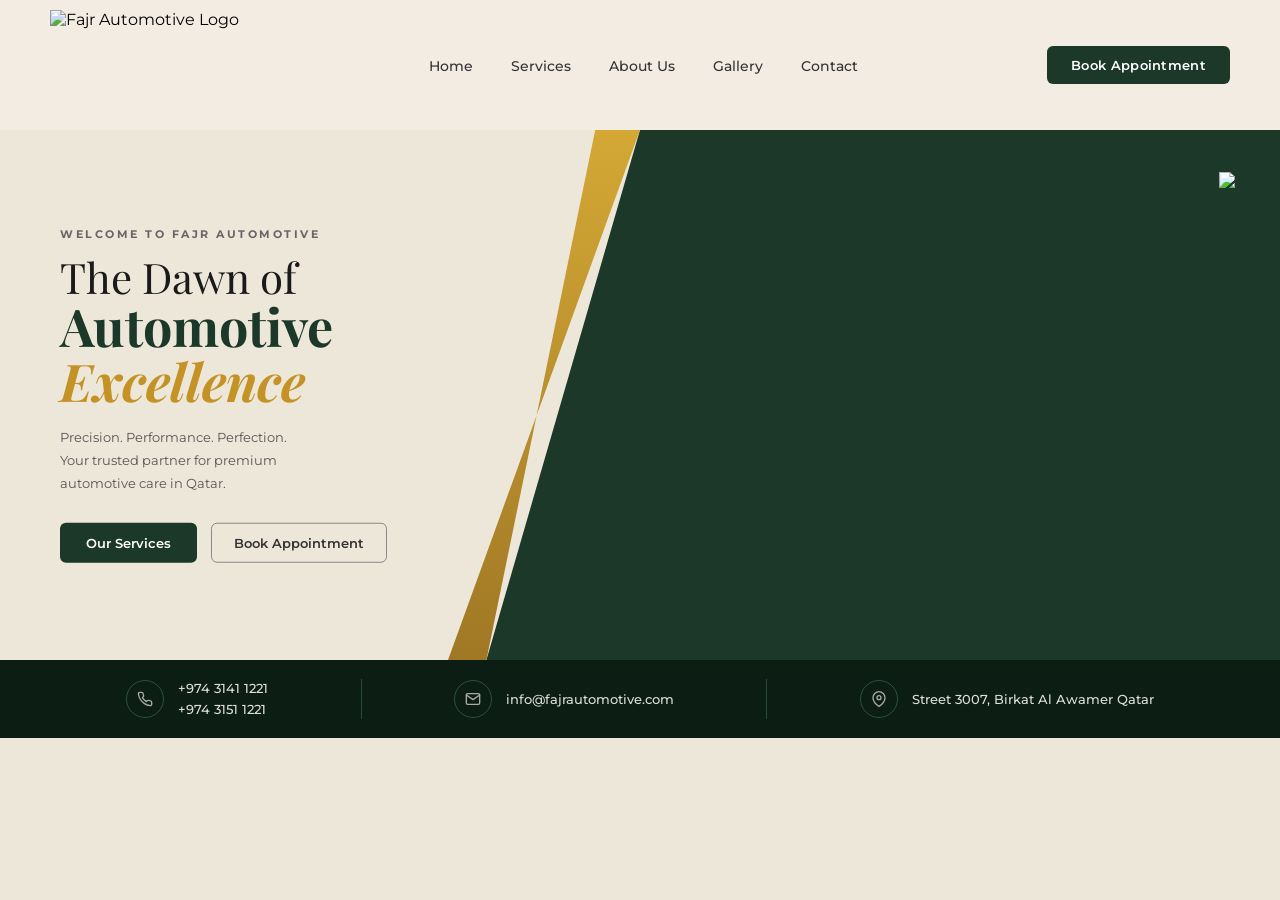
==== index.html @ 4114ae1f "Rename fajr_automotive.html to index.html" ====
<!DOCTYPE html>
<html lang="en">
<head>
    <meta charset="UTF-8">
    <meta name="viewport" content="width=device-width, initial-scale=1.0">
    <title>Fajr Automotive</title>
    <link href="https://fonts.googleapis.com/css2?family=Playfair+Display:ital,wght@0,400;0,700;1,700&family=Montserrat:wght@400;500;600;700&display=swap" rel="stylesheet">
    <style>
        * { margin: 0; padding: 0; box-sizing: border-box; }

        body {
            font-family: 'Montserrat', sans-serif;
            background: #EDE7D9;
        }

        /* ─── NAVBAR ─── */
        .navbar {
            background: #F2ECE2;
            padding: 10px 50px;
            display: flex;
            align-items: center;
            justify-content: space-between;
            box-shadow: 0 1px 6px rgba(0,0,0,0.08);
        }

        .logo-wrapper {
            display: flex;
            align-items: center;
            gap: 10px;
        }


        nav ul {
            list-style: none;
            display: flex;
            gap: 38px;
        }

        nav ul li a {
            text-decoration: none;
            color: #333;
            font-size: 13.5px;
            font-weight: 500;
            transition: color 0.2s;
        }

        nav ul li a:hover { color: #1B3828; }

        .btn-nav-book {
            background: #1B3828;
            color: #fff;
            padding: 11px 24px;
            border: none;
            border-radius: 6px;
            font-size: 13px;
            font-weight: 600;
            font-family: 'Montserrat', sans-serif;
            cursor: pointer;
            letter-spacing: 0.3px;
        }

        /* ─── HERO ─── */
        .hero {
            position: relative;
            height: 530px;
            overflow: hidden;
            background: #EDE7D9;
        }

        /* Dark green panel */
        .hero-bg-dark {
            position: absolute;
            inset: 0;
            background: #1B3828;
            clip-path: polygon(50% 0%, 100% 0%, 100% 100%, 38% 100%);
            z-index: 1;
        }

        /* Car image — blended so dark background vanishes into green panel */
        .hero-car-img {
            position: absolute;
            right: 0;
            bottom: 0;
            height: 92%;
            width: auto;
            z-index: 4;
            object-fit: contain;
            object-position: right bottom;
            mix-blend-mode: lighten;
            filter: contrast(1.15) saturate(1.2) brightness(1.05);
        }

        /* Gold diagonal stripe — steep slant matching dark panel edge */
        .hero-gold-stripe {
            position: absolute;
            inset: 0;
            background: linear-gradient(180deg, #D4A835 0%, #A07825 100%);
            clip-path: polygon(46.5% 0%, 50% 0%, 35% 100%, 38% 100%);
            z-index: 2;
        }

        /* Left text content */
        .hero-content {
            position: absolute;
            top: 50%;
            left: 60px;
            transform: translateY(-50%);
            z-index: 10;
        }

        .hero-welcome {
            font-size: 10.5px;
            font-weight: 700;
            letter-spacing: 2.5px;
            color: #666;
            margin-bottom: 14px;
        }

        .hero-heading { line-height: 1.05; }

        .hero-heading .dawn {
            display: block;
            font-family: 'Playfair Display', serif;
            font-size: 42px;
            font-weight: 400;
            color: #1a1a1a;
        }

        .hero-heading .automotive {
            display: block;
            font-family: 'Playfair Display', serif;
            font-size: 52px;
            font-weight: 700;
            color: #1B3828;
        }

        .hero-heading .excellence {
            display: block;
            font-family: 'Playfair Display', serif;
            font-size: 52px;
            font-weight: 700;
            font-style: italic;
            color: #C49225;
        }

        .hero-desc {
            margin-top: 18px;
            font-size: 13px;
            color: #555;
            line-height: 1.75;
        }

        .hero-buttons {
            margin-top: 28px;
            display: flex;
            gap: 14px;
            align-items: center;
        }

        .btn-services {
            background: #1B3828;
            color: #fff;
            padding: 12px 26px;
            border: none;
            border-radius: 6px;
            font-size: 13px;
            font-weight: 600;
            font-family: 'Montserrat', sans-serif;
            cursor: pointer;
        }

        .btn-book-hero {
            background: transparent;
            color: #333;
            padding: 11px 22px;
            border: 1.5px solid #888;
            border-radius: 6px;
            font-size: 13px;
            font-weight: 600;
            font-family: 'Montserrat', sans-serif;
            cursor: pointer;
        }


        /* ─── FOOTER BAR ─── */
        .footer-bar {
            background: #0C1E14;
            padding: 18px 80px;
            display: flex;
            justify-content: space-around;
            align-items: center;
        }

        .footer-item {
            display: flex;
            align-items: center;
            gap: 14px;
            color: #fff;
        }

        .footer-icon-wrap {
            width: 38px;
            height: 38px;
            border: 1px solid #2E5040;
            border-radius: 50%;
            display: flex;
            align-items: center;
            justify-content: center;
            color: #aaa;
            flex-shrink: 0;
        }

        .footer-item-text {
            font-size: 13px;
            font-weight: 500;
            color: #ddd;
        }

        .footer-sep {
            width: 1px;
            height: 40px;
            background: #2A4A38;
        }
    </style>
</head>
<body>

<!-- ═══════════════ NAVBAR ═══════════════ -->
<header class="navbar">

    <!-- Logo -->
    <div class="logo-wrapper">
        <img src="logo.jpg" alt="Fajr Automotive Logo" style="height: 110px; width: auto; image-rendering: -webkit-optimize-contrast; image-rendering: crisp-edges;">
    </div>

    <!-- Nav links -->
    <nav>
        <ul>
            <li><a href="#">Home</a></li>
            <li><a href="#">Services</a></li>
            <li><a href="#">About Us</a></li>
            <li><a href="#">Gallery</a></li>
            <li><a href="#">Contact</a></li>
        </ul>
    </nav>

    <button class="btn-nav-book">Book Appointment</button>
</header>

<!-- ═══════════════ HERO ═══════════════ -->
<section class="hero">
    <div class="hero-bg-dark"></div>
    <div class="hero-gold-stripe"></div>

    <!-- Text content -->
    <div class="hero-content">
        <p class="hero-welcome">WELCOME TO FAJR AUTOMOTIVE</p>
        <h1 class="hero-heading">
            <span class="dawn">The Dawn of</span>
            <span class="automotive">Automotive</span>
            <span class="excellence">Excellence</span>
        </h1>
        <p class="hero-desc">
            Precision. Performance. Perfection.<br>
            Your trusted partner for premium<br>
            automotive care in Qatar.
        </p>
        <div class="hero-buttons">
            <button class="btn-services">Our Services</button>
            <button class="btn-book-hero">Book Appointment</button>
        </div>
    </div>


    <img class="hero-car-img" src="bmw.jpg" alt="BMW">

</section>

<!-- ═══════════════ FOOTER BAR ═══════════════ -->
<div class="footer-bar">

    <div class="footer-item">
        <div class="footer-icon-wrap">
            <svg width="16" height="16" viewBox="0 0 24 24" fill="none"
                 stroke="currentColor" stroke-width="2" stroke-linecap="round" stroke-linejoin="round">
                <path d="M22 16.92v3a2 2 0 01-2.18 2 19.79 19.79 0 01-8.63-3.07
                         A19.5 19.5 0 015.13 12.72 19.79 19.79 0 012.06 4.11
                         A2 2 0 014.11 2h3a2 2 0 012 1.72c.127.96.361 1.903.7 2.81
                         a2 2 0 01-.45 2.11L8.09 9.91a16 16 0 006 6l1.27-1.27
                         a2 2 0 012.11-.45c.907.339 1.85.573 2.81.7A2 2 0 0122 16.92z"/>
            </svg>
        </div>
        <span class="footer-item-text" style="display:flex; flex-direction:column; line-height:1.6;">
            <span>+974 3141 1221</span>
            <span>+974 3151 1221</span>
        </span>
    </div>

    <div class="footer-sep"></div>

    <div class="footer-item">
        <div class="footer-icon-wrap">
            <svg width="16" height="16" viewBox="0 0 24 24" fill="none"
                 stroke="currentColor" stroke-width="2" stroke-linecap="round" stroke-linejoin="round">
                <path d="M4 4h16c1.1 0 2 .9 2 2v12c0 1.1-.9 2-2 2H4
                         c-1.1 0-2-.9-2-2V6c0-1.1.9-2 2-2z"/>
                <polyline points="22,6 12,13 2,6"/>
            </svg>
        </div>
        <span class="footer-item-text">info@fajrautomotive.com</span>
    </div>

    <div class="footer-sep"></div>

    <div class="footer-item">
        <div class="footer-icon-wrap">
            <svg width="16" height="16" viewBox="0 0 24 24" fill="none"
                 stroke="currentColor" stroke-width="2" stroke-linecap="round" stroke-linejoin="round">
                <path d="M21 10c0 7-9 13-9 13S3 17 3 10a9 9 0 0118 0z"/>
                <circle cx="12" cy="10" r="3"/>
            </svg>
        </div>
        <span class="footer-item-text">Street 3007, Birkat Al Awamer Qatar</span>
    </div>

</div>

</body>
</html>
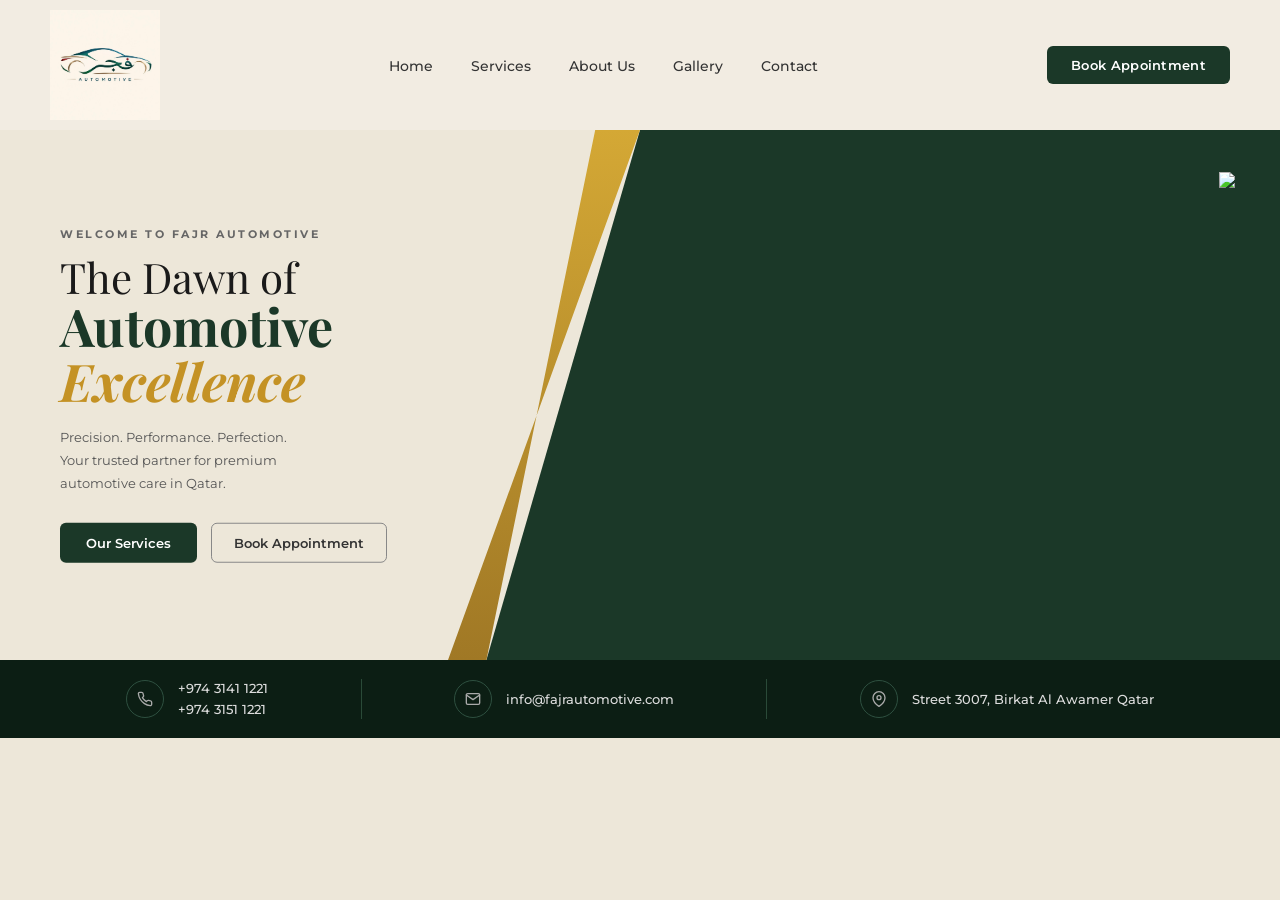
==== commit 83eb3b79: "Update index.html" ====
--- a/index.html
+++ b/index.html
@@ -230,7 +230,7 @@
 
     <!-- Logo -->
     <div class="logo-wrapper">
-        <img src="logo.jpg" alt="Fajr Automotive Logo" style="height: 110px; width: auto; image-rendering: -webkit-optimize-contrast; image-rendering: crisp-edges;">
+        <img src="logo.jpeg" alt="Fajr Automotive Logo" style="height: 110px; width: auto; image-rendering: -webkit-optimize-contrast; image-rendering: crisp-edges;">
     </div>
 
     <!-- Nav links -->
@@ -272,7 +272,7 @@
     </div>
 
 
-    <img class="hero-car-img" src="bmw.jpg" alt="BMW">
+    <img class="hero-car-img" src="bmw.jpeg" alt="BMW">
 
 </section>
 
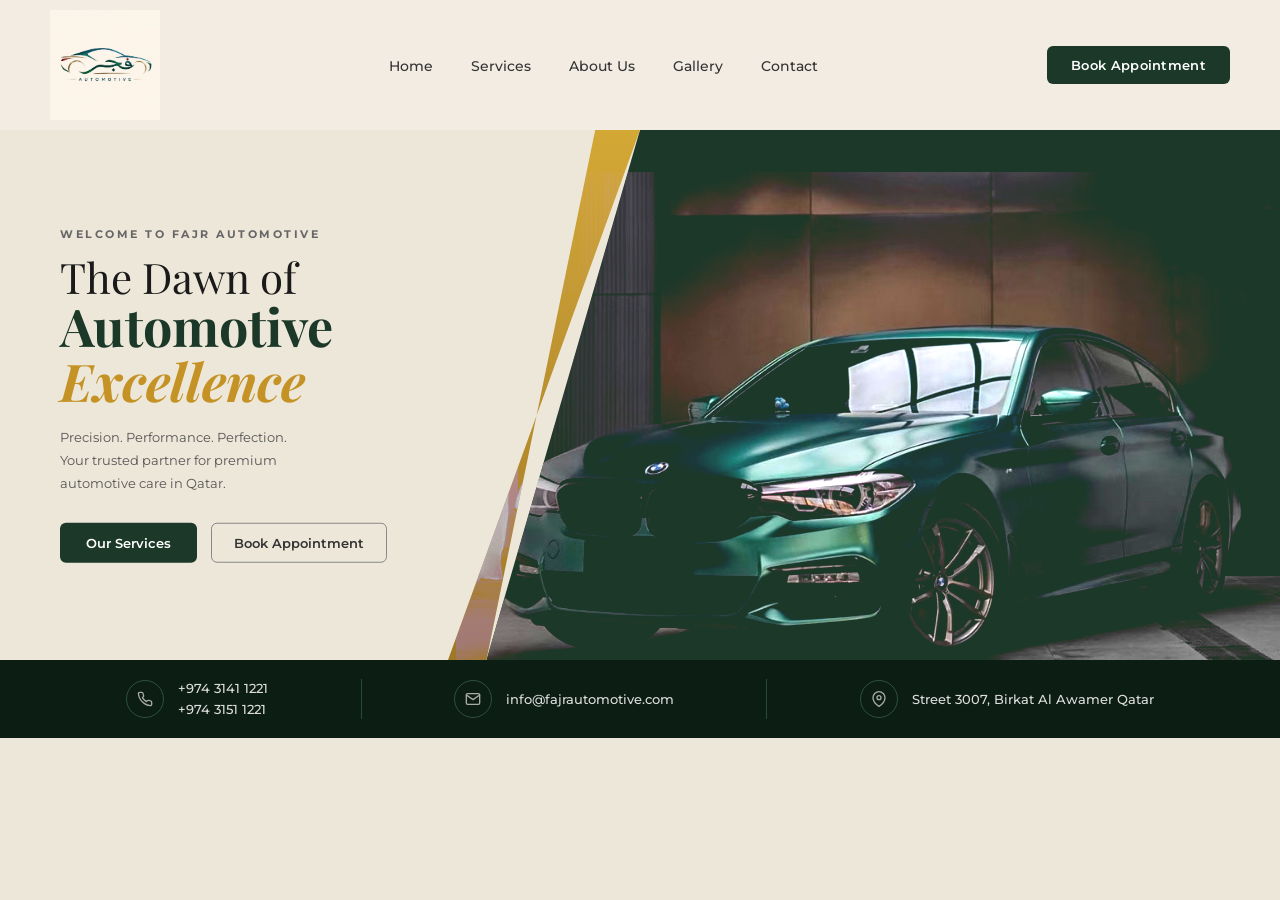
==== commit 796aabd8: "Add files via upload" ====
--- a/index.html
+++ b/index.html
@@ -272,7 +272,7 @@
     </div>
 
 
-    <img class="hero-car-img" src="bmw.jpeg" alt="BMW">
+    <img class="hero-car-img" src="bwm.jpeg" alt="BMW">
 
 </section>
 
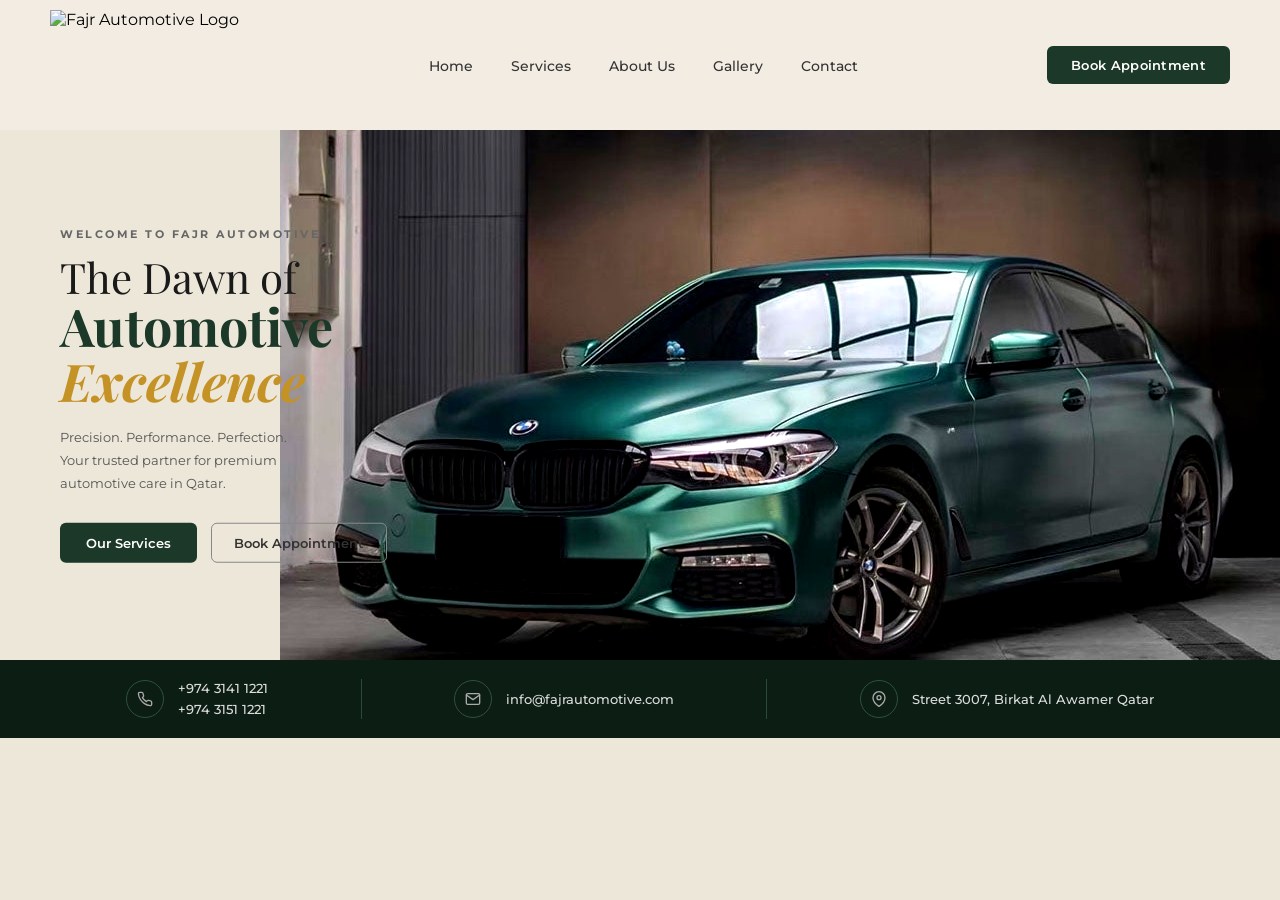
==== commit 1cc1a487: "Add files via upload" ====
--- a/index.html
+++ b/index.html
@@ -221,6 +221,178 @@
             height: 40px;
             background: #2A4A38;
         }
+
+        /* ─── RESPONSIVE STYLES ─── */
+        .logo-wrapper img {
+            max-width: 100%;
+            height: 90px;
+            width: auto;
+            image-rendering: auto;
+            display: block;
+        }
+
+        .hero-car-img {
+            max-width: 100%;
+            height: auto;
+            right: 0;
+            bottom: 0;
+            object-fit: cover;
+            mix-blend-mode: normal;
+        }
+
+        @media screen and (max-width: 1024px) {
+            .navbar {
+                padding: 12px 30px;
+            }
+
+            nav ul {
+                gap: 24px;
+                flex-wrap: wrap;
+                justify-content: center;
+            }
+
+            .hero {
+                height: auto;
+                min-height: 560px;
+            }
+
+            .hero-content {
+                left: 40px;
+                right: 40px;
+                max-width: 520px;
+            }
+
+            .hero-heading .dawn,
+            .hero-heading .automotive,
+            .hero-heading .excellence {
+                font-size: 46px;
+            }
+
+            .hero-desc {
+                font-size: 14px;
+            }
+
+            .hero-buttons {
+                flex-wrap: wrap;
+            }
+        }
+
+        @media screen and (max-width: 768px) {
+            .navbar {
+                flex-direction: column;
+                align-items: flex-start;
+                padding: 16px 20px;
+                gap: 14px;
+            }
+
+            .btn-nav-book {
+                align-self: stretch;
+                width: 100%;
+                text-align: center;
+            }
+
+            nav ul {
+                flex-direction: column;
+                gap: 14px;
+            }
+
+            .hero {
+                min-height: 720px;
+                padding-bottom: 20px;
+            }
+
+            .hero-bg-dark {
+                clip-path: polygon(100% 0%, 100% 0%, 100% 100%, 0% 100%);
+            }
+
+            .hero-gold-stripe {
+                clip-path: polygon(0% 0%, 100% 0%, 100% 100%, 0% 100%);
+                opacity: 0.2;
+            }
+
+            .hero-content {
+                left: 20px;
+                right: 20px;
+                max-width: none;
+                top: 24%;
+            }
+
+            .hero-heading .dawn {
+                font-size: 32px;
+            }
+
+            .hero-heading .automotive,
+            .hero-heading .excellence {
+                font-size: 38px;
+            }
+
+            .hero-buttons {
+                flex-direction: column;
+                gap: 12px;
+            }
+
+            .btn-services,
+            .btn-book-hero {
+                width: 100%;
+            }
+
+            .footer-bar {
+                flex-direction: column;
+                gap: 18px;
+                padding: 24px 20px;
+                align-items: stretch;
+            }
+
+            .footer-sep {
+                width: 100%;
+                height: 1px;
+                background: #2A4A38;
+            }
+
+            .footer-item {
+                justify-content: flex-start;
+                gap: 12px;
+            }
+
+            .footer-item-text {
+                font-size: 12px;
+            }
+        }
+
+        @media screen and (max-width: 540px) {
+            .navbar {
+                padding: 16px 14px;
+            }
+
+            .hero {
+                min-height: 700px;
+            }
+
+            .hero-content {
+                left: 16px;
+                right: 16px;
+            }
+
+            .hero-heading .dawn {
+                font-size: 26px;
+            }
+
+            .hero-heading .automotive,
+            .hero-heading .excellence {
+                font-size: 30px;
+            }
+
+            .hero-desc {
+                font-size: 13px;
+            }
+
+            .btn-nav-book,
+            .btn-services,
+            .btn-book-hero {
+                padding: 12px 18px;
+                font-size: 13px;
+            }
+        }
     </style>
 </head>
 <body>
@@ -230,7 +402,7 @@
 
     <!-- Logo -->
     <div class="logo-wrapper">
-        <img src="logo.jpeg" alt="Fajr Automotive Logo" style="height: 110px; width: auto; image-rendering: -webkit-optimize-contrast; image-rendering: crisp-edges;">
+        <img src="logo.jpg" alt="Fajr Automotive Logo" style="height: 110px; width: auto; image-rendering: -webkit-optimize-contrast; image-rendering: crisp-edges;">
     </div>
 
     <!-- Nav links -->
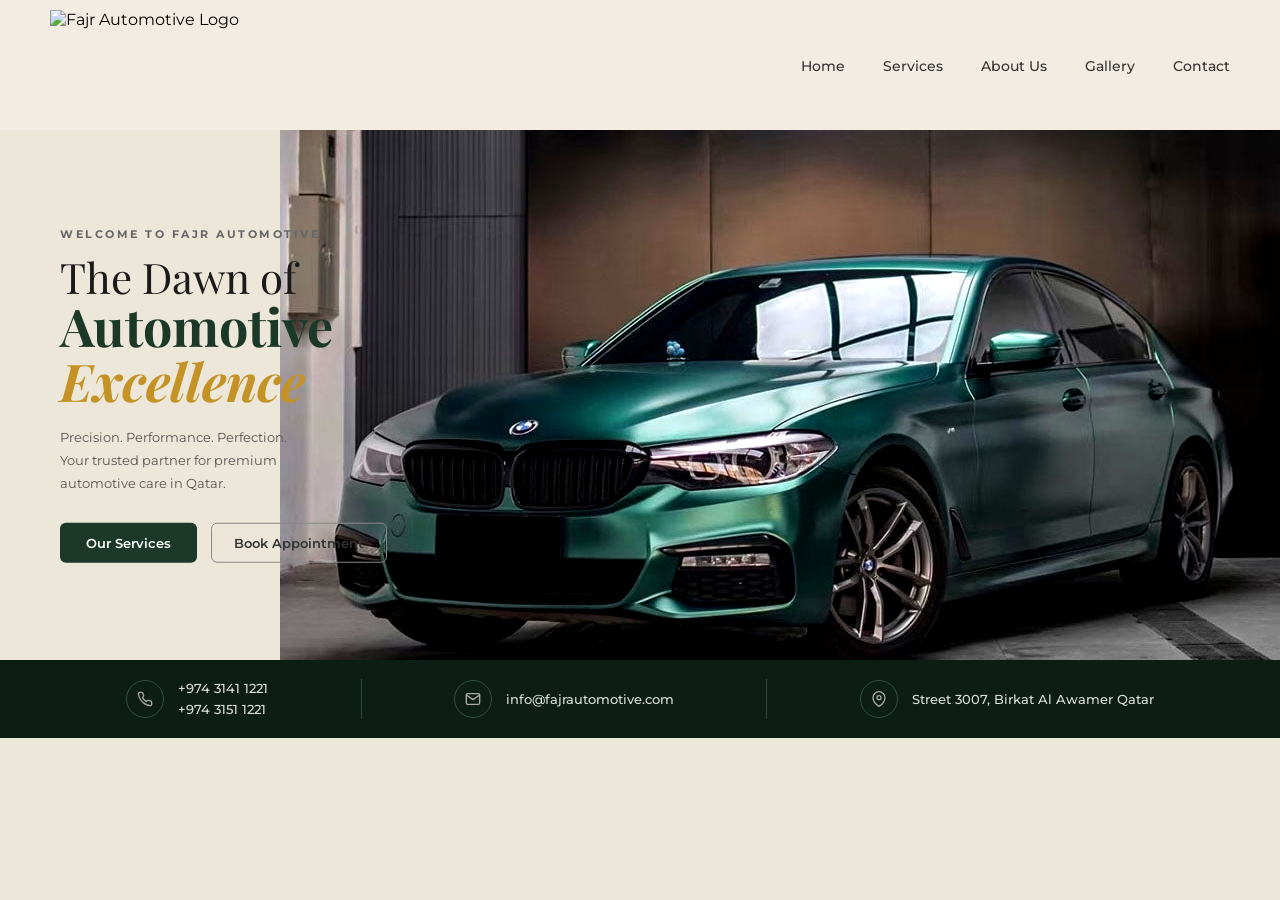
==== commit 8fbfcd32: "Add files via upload" ====
--- a/index.html
+++ b/index.html
@@ -415,8 +415,6 @@
             <li><a href="#">Contact</a></li>
         </ul>
     </nav>
-
-    <button class="btn-nav-book">Book Appointment</button>
 </header>
 
 <!-- ═══════════════ HERO ═══════════════ -->
